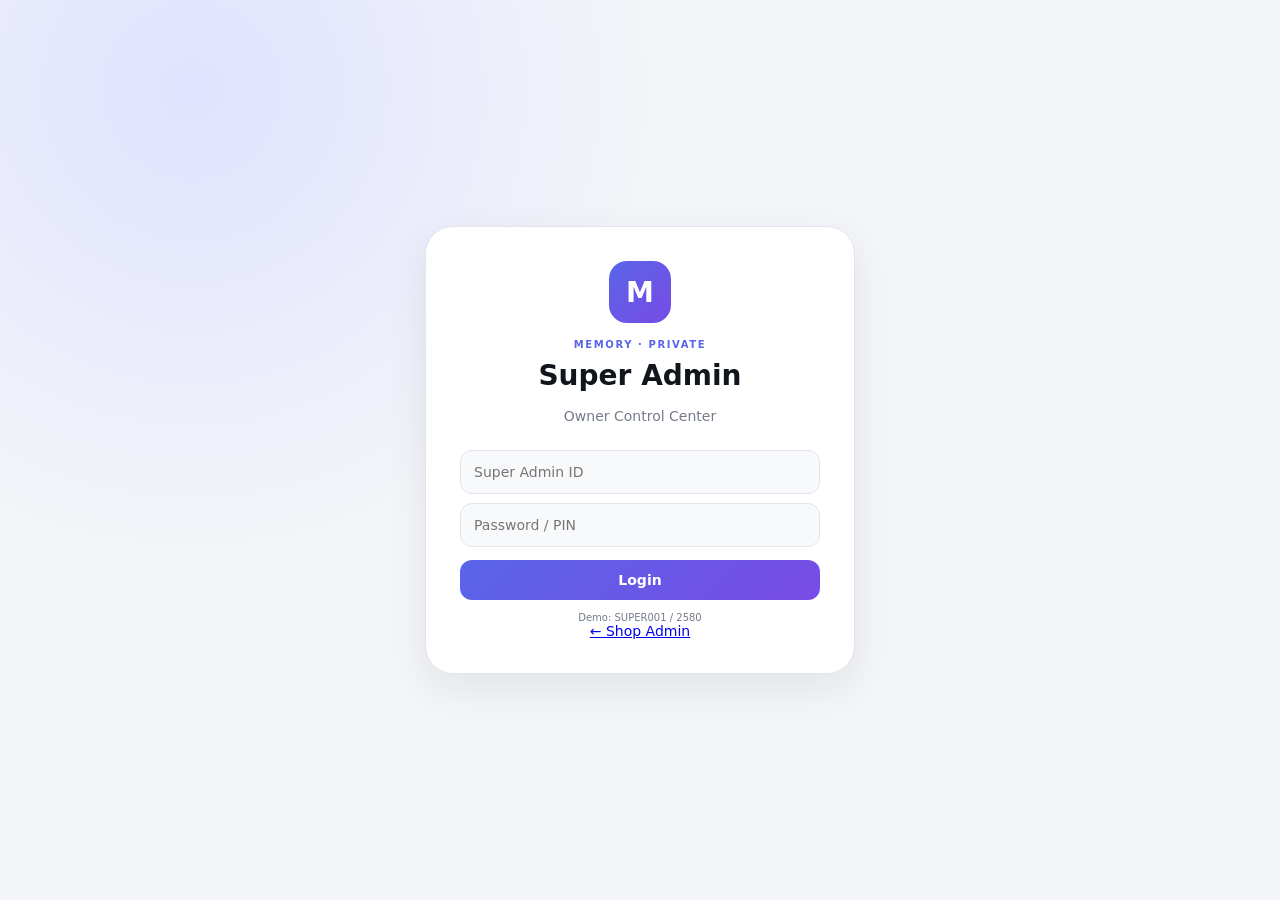
==== superadmin.html @ de791f58 "Create superadmin.html" ====
<!doctype html>
<html lang="hi">
<head>
<meta charset="utf-8"><meta name="viewport" content="width=device-width,initial-scale=1">
<title>MEMORY — Super Admin</title><link rel="stylesheet" href="style.css">
</head>
<body>
<div id="toast"></div>
<div id="login" class="screen">
 <div class="login-card"><div class="logo">M</div><span class="eyebrow">MEMORY · PRIVATE</span>
 <h1>Super Admin</h1><p>Owner Control Center</p>
 <input id="superId" placeholder="Super Admin ID"><input id="superPin" type="password" placeholder="Password / PIN">
 <button class="primary full" onclick="superLogin()">Login</button><small>Demo: SUPER001 / 2580</small>
 <a class="owner-link" href="index.html">← Shop Admin</a></div>
</div>
<div id="app" class="hidden">
 <aside id="sidebar"><div class="brand"><div class="brand-logo">M</div><div><b>MEMORY</b><small>Super Admin</small></div></div><nav id="nav"></nav><div class="userbox"><b>Super Admin</b><small>SUPER001</small></div></aside>
 <main><header><div class="head-left"><button class="menu" onclick="toggleSide()">☰</button><div><span class="eyebrow">MEMORY · SUPER ADMIN</span><h2 id="title">Dashboard</h2></div></div><div class="head-actions"><button class="icon-btn" onclick="theme()">◐</button><button class="avatar">SA</button></div></header><section id="content"></section></main>
</div>
<script src="script.js"></script>
</body></html>
---- style.css ----
*{box-sizing:border-box}
:root{--bg:#f4f5f8;--card:#fff;--soft:#f8f9fb;--text:#11151c;--muted:#747c89;--line:#e2e5eb;--accent:#5965e8;--accent2:#784be5;--good:#18a36b;--warn:#c8891c;--bad:#dc4d5a;--shadow:0 14px 40px rgba(20,25,40,.08)}
*{scrollbar-width:thin}body{margin:0;background:var(--bg);color:var(--text);font:14px Inter,system-ui,-apple-system,BlinkMacSystemFont,"Segoe UI",sans-serif}button,input,select,textarea{font:inherit}button{cursor:pointer;border:0}.hidden{display:none!important}
.screen{min-height:100vh;display:grid;place-items:center;padding:20px;background:radial-gradient(circle at 15% 10%,#dfe3ff,transparent 35%),var(--bg)}
.login-card{width:min(430px,100%);padding:34px;background:var(--card);border:1px solid var(--line);border-radius:28px;box-shadow:var(--shadow);text-align:center}.logo,.brand-logo{display:grid;place-items:center;background:linear-gradient(135deg,var(--accent),var(--accent2));color:#fff;font-weight:900}.logo{width:62px;height:62px;border-radius:18px;font-size:28px;margin:0 auto 12px}.eyebrow{font-size:10px;letter-spacing:1.6px;font-weight:900;color:var(--accent)}h1{font-size:28px;margin:8px 0}h2{margin:3px 0;font-size:22px}p,.muted{color:var(--muted);line-height:1.5}.login-card input,.field input,.field select,.field textarea{width:100%;padding:13px;border:1px solid var(--line);border-radius:12px;background:var(--soft);outline:0;margin-top:9px}.login-card small{display:block;color:var(--muted);font-size:10px;margin-top:12px}.primary{background:linear-gradient(135deg,var(--accent),var(--accent2));color:#fff;padding:12px 16px;border-radius:12px;font-weight:800}.full{width:100%;margin-top:13px}.secondary{background:var(--card);border:1px solid var(--line);color:var(--text);padding:11px 14px;border-radius:11px;font-weight:700}
aside{position:fixed;inset:0 auto 0 0;width:255px;background:#10131a;color:#e3e6ed;padding:19px 14px;z-index:20}.brand{display:flex;align-items:center;gap:10px;padding:4px 8px 22px}.brand-logo{width:40px;height:40px;border-radius:12px}.brand b{display:block}.brand small{display:block;color:#8e96a4;font-size:10px;margin-top:3px}.nav{width:100%;background:transparent;color:#969eac;text-align:left;padding:10px 12px;border-radius:11px;margin:2px 0}.nav:hover,.nav.active{background:#1d2230;color:#fff}.nav span{margin-left:9px}.userbox{position:absolute;bottom:15px;left:14px;right:14px;background:#191e28;padding:12px;border-radius:13px}.userbox b{display:block;font-size:11px}.userbox small{color:#89919f;font-size:10px}
main{margin-left:255px;min-height:100vh}header{height:82px;display:flex;justify-content:space-between;align-items:center;padding:14px 28px;background:var(--card);border-bottom:1px solid var(--line);position:sticky;top:0;z-index:10}.head-left{display:flex;align-items:center}.menu{display:none;width:40px;height:40px;border-radius:11px;background:var(--soft);border:1px solid var(--line);margin-right:10px}.head-actions{display:flex;gap:9px}.icon-btn,.avatar{width:40px;height:40px;border-radius:11px;background:var(--soft);border:1px solid var(--line)}.avatar{color:var(--accent);font-weight:800;background:#eceeff}
section{padding:28px;max-width:1500px}.hero{display:flex;justify-content:space-between;align-items:flex-end;gap:15px;margin-bottom:20px}.hero h1{margin:5px 0;font-size:29px}.actions{display:flex;gap:8px;flex-wrap:wrap}.stats{display:grid;grid-template-columns:repeat(4,1fr);gap:13px}.card{background:var(--card);border:1px solid var(--line);border-radius:19px;padding:18px;box-shadow:0 8px 25px rgba(20,25,40,.05)}.stat small{color:var(--muted)}.stat strong{display:block;font-size:26px;margin-top:7px}.trend{font-size:11px;color:var(--good);margin-top:5px}.grid{display:grid;grid-template-columns:repeat(4,1fr);gap:13px}.tile{background:var(--card);border:1px solid var(--line);border-radius:17px;padding:17px;text-align:left;box-shadow:0 8px 25px rgba(20,25,40,.04);transition:.18s}.tile:hover{transform:translateY(-2px);box-shadow:var(--shadow)}.tile .icon{font-size:22px}.tile b{display:block;margin-top:10px}.tile small{color:var(--muted)}.section{margin-top:20px}.section-head{display:flex;justify-content:space-between;align-items:center;gap:10px;margin-bottom:12px}.section-head h3{margin:0}.table-wrap{overflow:auto}.table{width:100%;border-collapse:collapse;font-size:12px}.table th,.table td{padding:12px 9px;border-bottom:1px solid var(--line);text-align:left;white-space:nowrap}.table th{font-size:10px;color:var(--muted)}.badge{display:inline-block;padding:5px 8px;border-radius:8px;background:#e9f8f1;color:var(--good);font-size:10px;font-weight:800}.badge.warn{background:#fff3db;color:var(--warn)}.badge.bad{background:#ffe8eb;color:var(--bad)}
.form-grid{display:grid;grid-template-columns:repeat(2,1fr);gap:12px}.field label{font-size:11px;color:var(--muted);font-weight:700}.switch{display:flex;align-items:center;justify-content:space-between;padding:13px;border:1px solid var(--line);border-radius:12px;background:var(--soft)}.switch input{width:20px;height:20px}.shop-select{min-width:220px;padding:11px;border:1px solid var(--line);border-radius:11px;background:var(--card)}
.control-row{display:grid;grid-template-columns:1.2fr 1fr auto;gap:10px;align-items:center;padding:12px 0;border-bottom:1px solid var(--line)}.control-row:last-child{border-bottom:0}.control-row input{padding:10px;border:1px solid var(--line);border-radius:10px;background:var(--soft);width:100%}
#toast{position:fixed;right:20px;bottom:20px;background:#171a22;color:#fff;padding:12px 16px;border-radius:12px;opacity:0;transform:translateY(8px);transition:.2s;z-index:99}#toast.show{opacity:1;transform:none}
body.dark{--bg:#0b0d12;--card:#151820;--soft:#1b1f29;--text:#f4f6f9;--muted:#9da5b3;--line:#282d38}body.dark header{background:#11141b}
@media(max-width:1000px){aside{transform:translateX(-100%);transition:.2s}aside.open{transform:translateX(0)}main{margin-left:0}.menu{display:block}section{padding:20px}.stats,.grid{grid-template-columns:1fr 1fr}}
@media(max-width:600px){header{padding:14px 15px}section{padding:15px}.hero{display:block}.hero .actions{margin-top:13px}.stats,.grid,.form-grid{grid-template-columns:1fr 1fr;gap:9px}.card{padding:14px}.control-row{grid-template-columns:1fr}.shop-select{width:100%}}
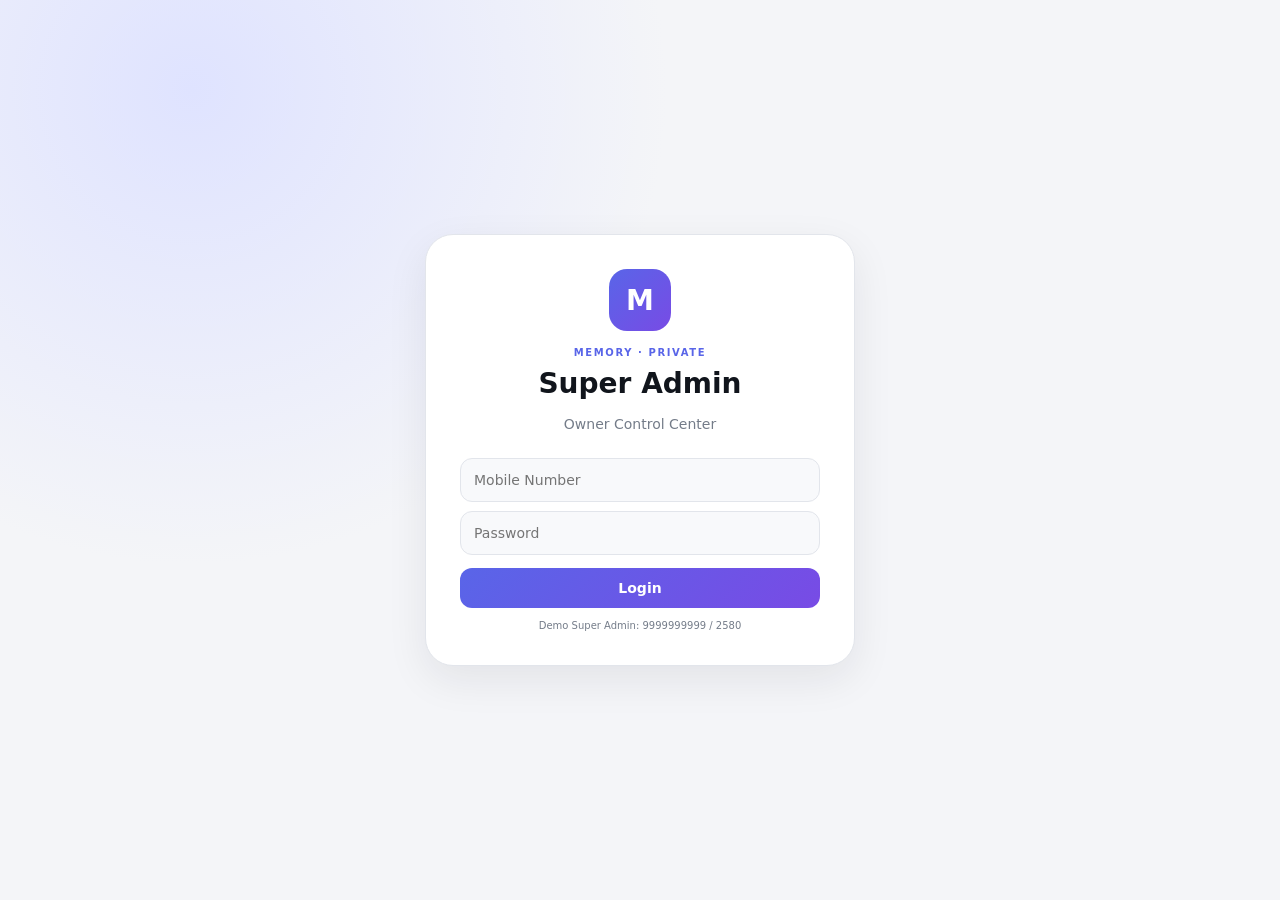
==== commit 84274717: "Update superadmin.html" ====
--- a/superadmin.html
+++ b/superadmin.html
@@ -1,21 +1,4 @@
-<!doctype html>
-<html lang="hi">
-<head>
-<meta charset="utf-8"><meta name="viewport" content="width=device-width,initial-scale=1">
-<title>MEMORY — Super Admin</title><link rel="stylesheet" href="style.css">
-</head>
-<body>
+<!doctype html><html lang="hi"><head><meta charset="utf-8"><meta name="viewport" content="width=device-width,initial-scale=1"><title>MEMORY — Super Admin</title><link rel="stylesheet" href="style.css"></head><body>
 <div id="toast"></div>
-<div id="login" class="screen">
- <div class="login-card"><div class="logo">M</div><span class="eyebrow">MEMORY · PRIVATE</span>
- <h1>Super Admin</h1><p>Owner Control Center</p>
- <input id="superId" placeholder="Super Admin ID"><input id="superPin" type="password" placeholder="Password / PIN">
- <button class="primary full" onclick="superLogin()">Login</button><small>Demo: SUPER001 / 2580</small>
- <a class="owner-link" href="index.html">← Shop Admin</a></div>
-</div>
-<div id="app" class="hidden">
- <aside id="sidebar"><div class="brand"><div class="brand-logo">M</div><div><b>MEMORY</b><small>Super Admin</small></div></div><nav id="nav"></nav><div class="userbox"><b>Super Admin</b><small>SUPER001</small></div></aside>
- <main><header><div class="head-left"><button class="menu" onclick="toggleSide()">☰</button><div><span class="eyebrow">MEMORY · SUPER ADMIN</span><h2 id="title">Dashboard</h2></div></div><div class="head-actions"><button class="icon-btn" onclick="theme()">◐</button><button class="avatar">SA</button></div></header><section id="content"></section></main>
-</div>
-<script src="script.js"></script>
-</body></html>+<div id="login" class="screen"><div class="login-card"><div class="logo">M</div><span class="eyebrow">MEMORY · PRIVATE</span><h1>Super Admin</h1><p>Owner Control Center</p><input id="superMobile" inputmode="numeric" placeholder="Mobile Number"><input id="superPassword" type="password" placeholder="Password"><button class="primary full" onclick="superLogin()">Login</button><small>Demo Super Admin: 9999999999 / 2580</small></div></div>
+<div id="app" class="hidden"><aside id="sidebar"><div class="brand"><div class="brand-logo">M</div><div><b>MEMORY</b><small>Super Admin</small></div></div><nav id="nav"></nav><div class="userbox"><b>Super Admin</b><small id="superMobileLabel"></small></div></aside><main><header><div class="head-left"><button class="menu" onclick="toggleSide()">☰</button><div><span class="eyebrow">MEMORY · SUPER ADMIN</span><h2 id="title">Dashboard</h2></div></div><div class="head-actions"><button class="icon-btn" onclick="theme()">◐</button><button class="avatar">SA</button></div></header><section id="content"></section></main></div><script src="script.js"></script></body></html>
--- a/style.css
+++ b/style.css
@@ -1,14 +1 @@
-*{box-sizing:border-box}
-:root{--bg:#f4f5f8;--card:#fff;--soft:#f8f9fb;--text:#11151c;--muted:#747c89;--line:#e2e5eb;--accent:#5965e8;--accent2:#784be5;--good:#18a36b;--warn:#c8891c;--bad:#dc4d5a;--shadow:0 14px 40px rgba(20,25,40,.08)}
-*{scrollbar-width:thin}body{margin:0;background:var(--bg);color:var(--text);font:14px Inter,system-ui,-apple-system,BlinkMacSystemFont,"Segoe UI",sans-serif}button,input,select,textarea{font:inherit}button{cursor:pointer;border:0}.hidden{display:none!important}
-.screen{min-height:100vh;display:grid;place-items:center;padding:20px;background:radial-gradient(circle at 15% 10%,#dfe3ff,transparent 35%),var(--bg)}
-.login-card{width:min(430px,100%);padding:34px;background:var(--card);border:1px solid var(--line);border-radius:28px;box-shadow:var(--shadow);text-align:center}.logo,.brand-logo{display:grid;place-items:center;background:linear-gradient(135deg,var(--accent),var(--accent2));color:#fff;font-weight:900}.logo{width:62px;height:62px;border-radius:18px;font-size:28px;margin:0 auto 12px}.eyebrow{font-size:10px;letter-spacing:1.6px;font-weight:900;color:var(--accent)}h1{font-size:28px;margin:8px 0}h2{margin:3px 0;font-size:22px}p,.muted{color:var(--muted);line-height:1.5}.login-card input,.field input,.field select,.field textarea{width:100%;padding:13px;border:1px solid var(--line);border-radius:12px;background:var(--soft);outline:0;margin-top:9px}.login-card small{display:block;color:var(--muted);font-size:10px;margin-top:12px}.primary{background:linear-gradient(135deg,var(--accent),var(--accent2));color:#fff;padding:12px 16px;border-radius:12px;font-weight:800}.full{width:100%;margin-top:13px}.secondary{background:var(--card);border:1px solid var(--line);color:var(--text);padding:11px 14px;border-radius:11px;font-weight:700}
-aside{position:fixed;inset:0 auto 0 0;width:255px;background:#10131a;color:#e3e6ed;padding:19px 14px;z-index:20}.brand{display:flex;align-items:center;gap:10px;padding:4px 8px 22px}.brand-logo{width:40px;height:40px;border-radius:12px}.brand b{display:block}.brand small{display:block;color:#8e96a4;font-size:10px;margin-top:3px}.nav{width:100%;background:transparent;color:#969eac;text-align:left;padding:10px 12px;border-radius:11px;margin:2px 0}.nav:hover,.nav.active{background:#1d2230;color:#fff}.nav span{margin-left:9px}.userbox{position:absolute;bottom:15px;left:14px;right:14px;background:#191e28;padding:12px;border-radius:13px}.userbox b{display:block;font-size:11px}.userbox small{color:#89919f;font-size:10px}
-main{margin-left:255px;min-height:100vh}header{height:82px;display:flex;justify-content:space-between;align-items:center;padding:14px 28px;background:var(--card);border-bottom:1px solid var(--line);position:sticky;top:0;z-index:10}.head-left{display:flex;align-items:center}.menu{display:none;width:40px;height:40px;border-radius:11px;background:var(--soft);border:1px solid var(--line);margin-right:10px}.head-actions{display:flex;gap:9px}.icon-btn,.avatar{width:40px;height:40px;border-radius:11px;background:var(--soft);border:1px solid var(--line)}.avatar{color:var(--accent);font-weight:800;background:#eceeff}
-section{padding:28px;max-width:1500px}.hero{display:flex;justify-content:space-between;align-items:flex-end;gap:15px;margin-bottom:20px}.hero h1{margin:5px 0;font-size:29px}.actions{display:flex;gap:8px;flex-wrap:wrap}.stats{display:grid;grid-template-columns:repeat(4,1fr);gap:13px}.card{background:var(--card);border:1px solid var(--line);border-radius:19px;padding:18px;box-shadow:0 8px 25px rgba(20,25,40,.05)}.stat small{color:var(--muted)}.stat strong{display:block;font-size:26px;margin-top:7px}.trend{font-size:11px;color:var(--good);margin-top:5px}.grid{display:grid;grid-template-columns:repeat(4,1fr);gap:13px}.tile{background:var(--card);border:1px solid var(--line);border-radius:17px;padding:17px;text-align:left;box-shadow:0 8px 25px rgba(20,25,40,.04);transition:.18s}.tile:hover{transform:translateY(-2px);box-shadow:var(--shadow)}.tile .icon{font-size:22px}.tile b{display:block;margin-top:10px}.tile small{color:var(--muted)}.section{margin-top:20px}.section-head{display:flex;justify-content:space-between;align-items:center;gap:10px;margin-bottom:12px}.section-head h3{margin:0}.table-wrap{overflow:auto}.table{width:100%;border-collapse:collapse;font-size:12px}.table th,.table td{padding:12px 9px;border-bottom:1px solid var(--line);text-align:left;white-space:nowrap}.table th{font-size:10px;color:var(--muted)}.badge{display:inline-block;padding:5px 8px;border-radius:8px;background:#e9f8f1;color:var(--good);font-size:10px;font-weight:800}.badge.warn{background:#fff3db;color:var(--warn)}.badge.bad{background:#ffe8eb;color:var(--bad)}
-.form-grid{display:grid;grid-template-columns:repeat(2,1fr);gap:12px}.field label{font-size:11px;color:var(--muted);font-weight:700}.switch{display:flex;align-items:center;justify-content:space-between;padding:13px;border:1px solid var(--line);border-radius:12px;background:var(--soft)}.switch input{width:20px;height:20px}.shop-select{min-width:220px;padding:11px;border:1px solid var(--line);border-radius:11px;background:var(--card)}
-.control-row{display:grid;grid-template-columns:1.2fr 1fr auto;gap:10px;align-items:center;padding:12px 0;border-bottom:1px solid var(--line)}.control-row:last-child{border-bottom:0}.control-row input{padding:10px;border:1px solid var(--line);border-radius:10px;background:var(--soft);width:100%}
-#toast{position:fixed;right:20px;bottom:20px;background:#171a22;color:#fff;padding:12px 16px;border-radius:12px;opacity:0;transform:translateY(8px);transition:.2s;z-index:99}#toast.show{opacity:1;transform:none}
-body.dark{--bg:#0b0d12;--card:#151820;--soft:#1b1f29;--text:#f4f6f9;--muted:#9da5b3;--line:#282d38}body.dark header{background:#11141b}
-@media(max-width:1000px){aside{transform:translateX(-100%);transition:.2s}aside.open{transform:translateX(0)}main{margin-left:0}.menu{display:block}section{padding:20px}.stats,.grid{grid-template-columns:1fr 1fr}}
-@media(max-width:600px){header{padding:14px 15px}section{padding:15px}.hero{display:block}.hero .actions{margin-top:13px}.stats,.grid,.form-grid{grid-template-columns:1fr 1fr;gap:9px}.card{padding:14px}.control-row{grid-template-columns:1fr}.shop-select{width:100%}}
+*{box-sizing:border-box}:root{--bg:#f4f5f8;--card:#fff;--soft:#f8f9fb;--text:#11151c;--muted:#747c89;--line:#e2e5eb;--accent:#5965e8;--accent2:#784be5;--good:#18a36b;--bad:#dc4d5a;--shadow:0 14px 40px rgba(20,25,40,.08)}body{margin:0;background:var(--bg);color:var(--text);font:14px system-ui,-apple-system,sans-serif}.hidden{display:none!important}button,input,select{font:inherit}button{cursor:pointer;border:0}.screen{min-height:100vh;display:grid;place-items:center;padding:20px;background:radial-gradient(circle at 15% 10%,#dfe3ff,transparent 35%),var(--bg)}.login-card{width:min(430px,100%);padding:34px;background:var(--card);border:1px solid var(--line);border-radius:28px;box-shadow:var(--shadow);text-align:center}.logo,.brand-logo{display:grid;place-items:center;background:linear-gradient(135deg,var(--accent),var(--accent2));color:#fff;font-weight:900}.logo{width:62px;height:62px;border-radius:18px;font-size:28px;margin:auto auto 12px}.eyebrow{font-size:10px;letter-spacing:1.6px;font-weight:900;color:var(--accent)}h1{font-size:28px;margin:8px 0}h2{margin:3px 0;font-size:22px}p,.muted{color:var(--muted);line-height:1.5}.login-card input{width:100%;padding:13px;border:1px solid var(--line);border-radius:12px;background:var(--soft);outline:0;margin-top:9px}.login-card small{display:block;color:var(--muted);font-size:10px;margin-top:12px}.primary{background:linear-gradient(135deg,var(--accent),var(--accent2));color:#fff;padding:12px 16px;border-radius:12px;font-weight:800}.full{width:100%;margin-top:13px}.owner-link{display:block;margin-top:20px;color:var(--accent);font-weight:800;text-decoration:none;font-size:12px}aside{position:fixed;inset:0 auto 0 0;width:255px;background:#10131a;color:#e3e6ed;padding:19px 14px;z-index:20}.brand{display:flex;align-items:center;gap:10px;padding:4px 8px 22px}.brand-logo{width:40px;height:40px;border-radius:12px}.brand b{display:block}.brand small{display:block;color:#8e96a4;font-size:10px;margin-top:3px}.nav{width:100%;background:transparent;color:#969eac;text-align:left;padding:10px 12px;border-radius:11px;margin:2px 0}.nav:hover,.nav.active{background:#1d2230;color:#fff}.nav span{margin-left:9px}.userbox{position:absolute;bottom:15px;left:14px;right:14px;background:#191e28;padding:12px;border-radius:13px}.userbox b{display:block;font-size:11px}.userbox small{color:#89919f;font-size:10px}main{margin-left:255px;min-height:100vh}header{height:82px;display:flex;justify-content:space-between;align-items:center;padding:14px 28px;background:var(--card);border-bottom:1px solid var(--line);position:sticky;top:0;z-index:10}.head-left{display:flex;align-items:center}.menu{display:none;width:40px;height:40px;border-radius:11px;background:var(--soft);border:1px solid var(--line);margin-right:10px}.head-actions{display:flex;gap:9px}.icon-btn,.avatar{width:40px;height:40px;border-radius:11px;background:var(--soft);border:1px solid var(--line)}.avatar{color:var(--accent);font-weight:800;background:#eceeff}section{padding:28px;max-width:1500px}.hero{display:flex;justify-content:space-between;align-items:flex-end;gap:15px;margin-bottom:20px}.hero h1{margin:5px 0;font-size:29px}.actions{display:flex;gap:8px;flex-wrap:wrap}.stats{display:grid;grid-template-columns:repeat(4,1fr);gap:13px}.card{background:var(--card);border:1px solid var(--line);border-radius:19px;padding:18px;box-shadow:0 8px 25px rgba(20,25,40,.05)}.stat small{color:var(--muted)}.stat strong{display:block;font-size:26px;margin-top:7px}.trend{font-size:11px;color:var(--good);margin-top:5px}.grid{display:grid;grid-template-columns:repeat(4,1fr);gap:13px}.tile{background:var(--card);border:1px solid var(--line);border-radius:17px;padding:17px;text-align:left;box-shadow:0 8px 25px rgba(20,25,40,.04)}.tile .icon{font-size:22px}.tile b{display:block;margin-top:10px}.tile small{color:var(--muted)}.section{margin-top:20px}.section-head{display:flex;justify-content:space-between;align-items:center;margin-bottom:12px}.table-wrap{overflow:auto}.table{width:100%;border-collapse:collapse;font-size:12px}.table th,.table td{padding:12px 9px;border-bottom:1px solid var(--line);text-align:left;white-space:nowrap}.table th{font-size:10px;color:var(--muted)}.badge{display:inline-block;padding:5px 8px;border-radius:8px;background:#e9f8f1;color:var(--good);font-size:10px;font-weight:800}.badge.bad{background:#ffe8eb;color:var(--bad)}.secondary{background:var(--card);border:1px solid var(--line);color:var(--text);padding:10px 13px;border-radius:10px;font-weight:700}.form-grid{display:grid;grid-template-columns:repeat(2,1fr);gap:12px}.field label{display:block;font-size:11px;color:var(--muted);font-weight:700}.field input,.field select{width:100%;padding:11px;border:1px solid var(--line);border-radius:10px;background:var(--soft);margin-top:6px}.control-row{display:grid;grid-template-columns:1.1fr 1fr auto;gap:10px;align-items:center;padding:12px 0;border-bottom:1px solid var(--line)}.control-row input[type=text]{width:100%;padding:10px;border:1px solid var(--line);border-radius:9px;background:var(--soft)}.switch{display:flex;align-items:center;gap:7px;font-size:11px}.shop-select{padding:10px;border:1px solid var(--line);border-radius:10px;background:var(--card)}#toast{position:fixed;right:20px;bottom:20px;background:#171a22;color:#fff;padding:12px 16px;border-radius:12px;opacity:0;transform:translateY(8px);transition:.2s;z-index:99}#toast.show{opacity:1;transform:none}body.dark{--bg:#0b0d12;--card:#151820;--soft:#1b1f29;--text:#f4f6f9;--muted:#9da5b3;--line:#282d38}@media(max-width:1000px){aside{transform:translateX(-100%);transition:.2s}aside.open{transform:none}main{margin-left:0}.menu{display:block}section{padding:20px}.stats,.grid{grid-template-columns:1fr 1fr}}@media(max-width:600px){header{padding:14px 15px}section{padding:15px}.hero{display:block}.hero .actions{margin-top:13px}.stats,.grid,.form-grid{grid-template-columns:1fr 1fr}.control-row{grid-template-columns:1fr}.shop-select{width:100%}}
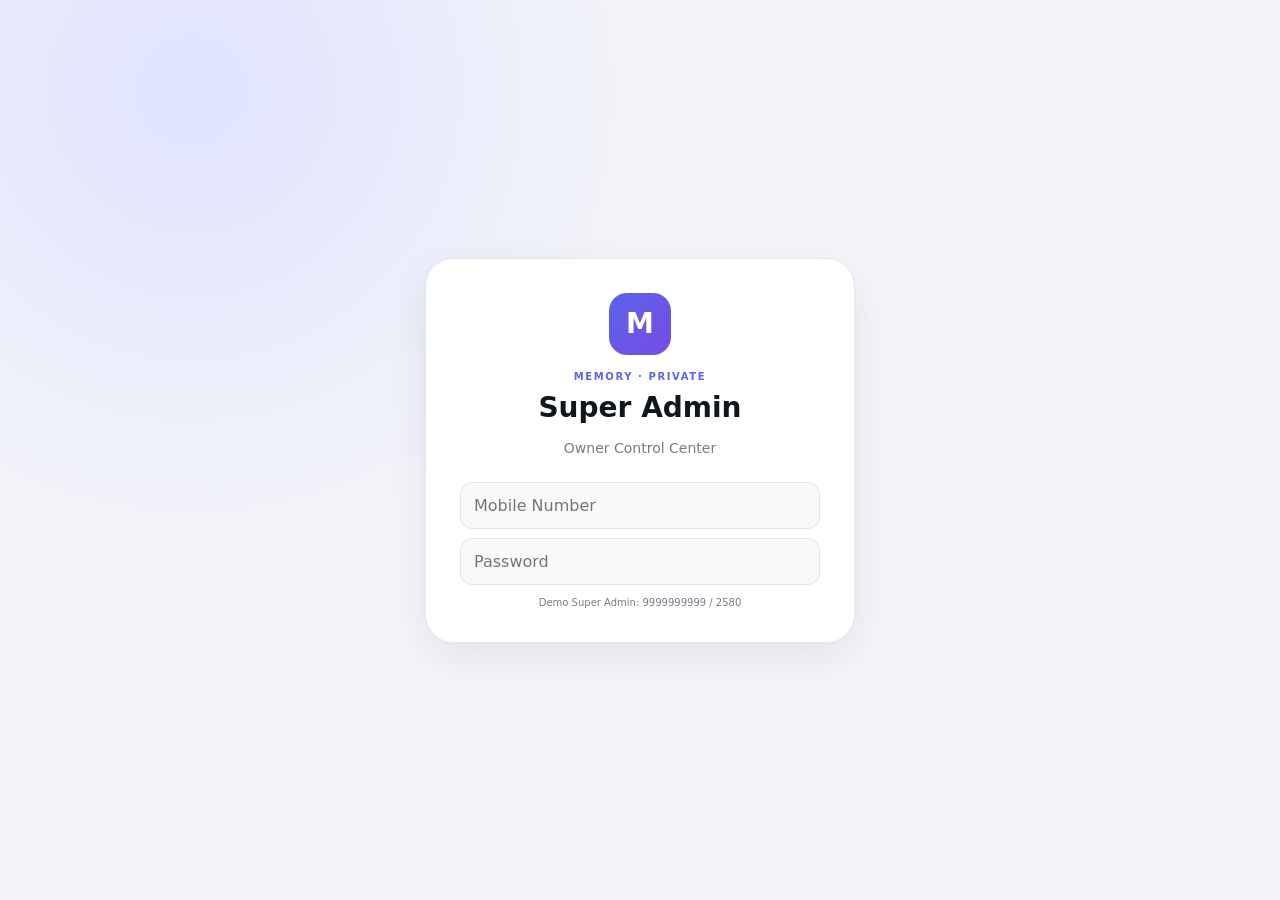
==== commit 970096f3: "Update superadmin.html" ====
--- a/superadmin.html
+++ b/superadmin.html
@@ -1,4 +1,4 @@
-<!doctype html><html lang="hi"><head><meta charset="utf-8"><meta name="viewport" content="width=device-width,initial-scale=1"><title>MEMORY — Super Admin</title><link rel="stylesheet" href="style.css"></head><body>
-<div id="toast"></div>
-<div id="login" class="screen"><div class="login-card"><div class="logo">M</div><span class="eyebrow">MEMORY · PRIVATE</span><h1>Super Admin</h1><p>Owner Control Center</p><input id="superMobile" inputmode="numeric" placeholder="Mobile Number"><input id="superPassword" type="password" placeholder="Password"><button class="primary full" onclick="superLogin()">Login</button><small>Demo Super Admin: 9999999999 / 2580</small></div></div>
-<div id="app" class="hidden"><aside id="sidebar"><div class="brand"><div class="brand-logo">M</div><div><b>MEMORY</b><small>Super Admin</small></div></div><nav id="nav"></nav><div class="userbox"><b>Super Admin</b><small id="superMobileLabel"></small></div></aside><main><header><div class="head-left"><button class="menu" onclick="toggleSide()">☰</button><div><span class="eyebrow">MEMORY · SUPER ADMIN</span><h2 id="title">Dashboard</h2></div></div><div class="head-actions"><button class="icon-btn" onclick="theme()">◐</button><button class="avatar">SA</button></div></header><section id="content"></section></main></div><script src="script.js"></script></body></html>+<!doctype html><html lang="hi"><head><meta charset="utf-8"><meta name="viewport" content="width=device-width,initial-scale=1,maximum-scale=1,user-scalable=no"><title>MEMORY — Super Admin</title><link rel="stylesheet" href="style.css"></head><body>
+<div id="toast"></div><div id="drawerBackdrop" class="drawer-backdrop" onclick="closeSide()"></div>
+<div id="login" class="screen"><div class="login-card"><div class="logo">M</div><span class="eyebrow">MEMORY · PRIVATE</span><h1>Super Admin</h1><p>Owner Control Center</p><input id="superMobile" inputmode="numeric" placeholder="Mobile Number"><input id="superPassword" type="password" placeholder="Password"><small>Demo Super Admin: 9999999999 / 2580</small></div></div>
+<div id="app" class="hidden"><aside id="sidebar"><div class="brand"><div class="brand-logo">M</div><div><b>MEMORY</b><small>Super Admin</small></div></div><nav id="nav"></nav><div class="userbox"><b>Super Admin</b><small id="superMobileLabel"></small></div></aside><main><header><div class="head-left"><button class="menu" onclick="toggleSide()">☰</button><div><span class="eyebrow">MEMORY · SUPER ADMIN</span><h2 id="title">Dashboard</h2></div></div><div class="head-actions"><button class="icon-btn" onclick="theme()">◐</button><button class="avatar" id="shopAvatar">M</button></div></header><section id="content"></section></main></div><script src="script.js"></script></body></html>
--- a/style.css
+++ b/style.css
@@ -1 +1,2 @@
-*{box-sizing:border-box}:root{--bg:#f4f5f8;--card:#fff;--soft:#f8f9fb;--text:#11151c;--muted:#747c89;--line:#e2e5eb;--accent:#5965e8;--accent2:#784be5;--good:#18a36b;--bad:#dc4d5a;--shadow:0 14px 40px rgba(20,25,40,.08)}body{margin:0;background:var(--bg);color:var(--text);font:14px system-ui,-apple-system,sans-serif}.hidden{display:none!important}button,input,select{font:inherit}button{cursor:pointer;border:0}.screen{min-height:100vh;display:grid;place-items:center;padding:20px;background:radial-gradient(circle at 15% 10%,#dfe3ff,transparent 35%),var(--bg)}.login-card{width:min(430px,100%);padding:34px;background:var(--card);border:1px solid var(--line);border-radius:28px;box-shadow:var(--shadow);text-align:center}.logo,.brand-logo{display:grid;place-items:center;background:linear-gradient(135deg,var(--accent),var(--accent2));color:#fff;font-weight:900}.logo{width:62px;height:62px;border-radius:18px;font-size:28px;margin:auto auto 12px}.eyebrow{font-size:10px;letter-spacing:1.6px;font-weight:900;color:var(--accent)}h1{font-size:28px;margin:8px 0}h2{margin:3px 0;font-size:22px}p,.muted{color:var(--muted);line-height:1.5}.login-card input{width:100%;padding:13px;border:1px solid var(--line);border-radius:12px;background:var(--soft);outline:0;margin-top:9px}.login-card small{display:block;color:var(--muted);font-size:10px;margin-top:12px}.primary{background:linear-gradient(135deg,var(--accent),var(--accent2));color:#fff;padding:12px 16px;border-radius:12px;font-weight:800}.full{width:100%;margin-top:13px}.owner-link{display:block;margin-top:20px;color:var(--accent);font-weight:800;text-decoration:none;font-size:12px}aside{position:fixed;inset:0 auto 0 0;width:255px;background:#10131a;color:#e3e6ed;padding:19px 14px;z-index:20}.brand{display:flex;align-items:center;gap:10px;padding:4px 8px 22px}.brand-logo{width:40px;height:40px;border-radius:12px}.brand b{display:block}.brand small{display:block;color:#8e96a4;font-size:10px;margin-top:3px}.nav{width:100%;background:transparent;color:#969eac;text-align:left;padding:10px 12px;border-radius:11px;margin:2px 0}.nav:hover,.nav.active{background:#1d2230;color:#fff}.nav span{margin-left:9px}.userbox{position:absolute;bottom:15px;left:14px;right:14px;background:#191e28;padding:12px;border-radius:13px}.userbox b{display:block;font-size:11px}.userbox small{color:#89919f;font-size:10px}main{margin-left:255px;min-height:100vh}header{height:82px;display:flex;justify-content:space-between;align-items:center;padding:14px 28px;background:var(--card);border-bottom:1px solid var(--line);position:sticky;top:0;z-index:10}.head-left{display:flex;align-items:center}.menu{display:none;width:40px;height:40px;border-radius:11px;background:var(--soft);border:1px solid var(--line);margin-right:10px}.head-actions{display:flex;gap:9px}.icon-btn,.avatar{width:40px;height:40px;border-radius:11px;background:var(--soft);border:1px solid var(--line)}.avatar{color:var(--accent);font-weight:800;background:#eceeff}section{padding:28px;max-width:1500px}.hero{display:flex;justify-content:space-between;align-items:flex-end;gap:15px;margin-bottom:20px}.hero h1{margin:5px 0;font-size:29px}.actions{display:flex;gap:8px;flex-wrap:wrap}.stats{display:grid;grid-template-columns:repeat(4,1fr);gap:13px}.card{background:var(--card);border:1px solid var(--line);border-radius:19px;padding:18px;box-shadow:0 8px 25px rgba(20,25,40,.05)}.stat small{color:var(--muted)}.stat strong{display:block;font-size:26px;margin-top:7px}.trend{font-size:11px;color:var(--good);margin-top:5px}.grid{display:grid;grid-template-columns:repeat(4,1fr);gap:13px}.tile{background:var(--card);border:1px solid var(--line);border-radius:17px;padding:17px;text-align:left;box-shadow:0 8px 25px rgba(20,25,40,.04)}.tile .icon{font-size:22px}.tile b{display:block;margin-top:10px}.tile small{color:var(--muted)}.section{margin-top:20px}.section-head{display:flex;justify-content:space-between;align-items:center;margin-bottom:12px}.table-wrap{overflow:auto}.table{width:100%;border-collapse:collapse;font-size:12px}.table th,.table td{padding:12px 9px;border-bottom:1px solid var(--line);text-align:left;white-space:nowrap}.table th{font-size:10px;color:var(--muted)}.badge{display:inline-block;padding:5px 8px;border-radius:8px;background:#e9f8f1;color:var(--good);font-size:10px;font-weight:800}.badge.bad{background:#ffe8eb;color:var(--bad)}.secondary{background:var(--card);border:1px solid var(--line);color:var(--text);padding:10px 13px;border-radius:10px;font-weight:700}.form-grid{display:grid;grid-template-columns:repeat(2,1fr);gap:12px}.field label{display:block;font-size:11px;color:var(--muted);font-weight:700}.field input,.field select{width:100%;padding:11px;border:1px solid var(--line);border-radius:10px;background:var(--soft);margin-top:6px}.control-row{display:grid;grid-template-columns:1.1fr 1fr auto;gap:10px;align-items:center;padding:12px 0;border-bottom:1px solid var(--line)}.control-row input[type=text]{width:100%;padding:10px;border:1px solid var(--line);border-radius:9px;background:var(--soft)}.switch{display:flex;align-items:center;gap:7px;font-size:11px}.shop-select{padding:10px;border:1px solid var(--line);border-radius:10px;background:var(--card)}#toast{position:fixed;right:20px;bottom:20px;background:#171a22;color:#fff;padding:12px 16px;border-radius:12px;opacity:0;transform:translateY(8px);transition:.2s;z-index:99}#toast.show{opacity:1;transform:none}body.dark{--bg:#0b0d12;--card:#151820;--soft:#1b1f29;--text:#f4f6f9;--muted:#9da5b3;--line:#282d38}@media(max-width:1000px){aside{transform:translateX(-100%);transition:.2s}aside.open{transform:none}main{margin-left:0}.menu{display:block}section{padding:20px}.stats,.grid{grid-template-columns:1fr 1fr}}@media(max-width:600px){header{padding:14px 15px}section{padding:15px}.hero{display:block}.hero .actions{margin-top:13px}.stats,.grid,.form-grid{grid-template-columns:1fr 1fr}.control-row{grid-template-columns:1fr}.shop-select{width:100%}}+*{box-sizing:border-box}:root{--bg:#f4f5f8;--card:#fff;--soft:#f8f9fb;--text:#11151c;--muted:#747c89;--line:#e2e5eb;--accent:#5965e8;--accent2:#784be5;--good:#18a36b;--bad:#dc4d5a;--warn:#c8891c;--shadow:0 14px 40px rgba(20,25,40,.08)}body{margin:0;background:var(--bg);color:var(--text);font:14px system-ui,-apple-system,sans-serif}.hidden{display:none!important}button,input,select{font:inherit}button{cursor:pointer;border:0}.screen{min-height:100vh;display:grid;place-items:center;padding:20px;background:radial-gradient(circle at 15% 10%,#dfe3ff,transparent 35%),var(--bg)}.login-card{width:min(430px,100%);padding:34px;background:var(--card);border:1px solid var(--line);border-radius:28px;box-shadow:var(--shadow);text-align:center}.logo,.brand-logo{display:grid;place-items:center;background:linear-gradient(135deg,var(--accent),var(--accent2));color:#fff;font-weight:900}.logo{width:62px;height:62px;border-radius:18px;font-size:28px;margin:auto auto 12px}.eyebrow{font-size:10px;letter-spacing:1.6px;font-weight:900;color:var(--accent)}h1{font-size:28px;margin:8px 0}h2{margin:3px 0;font-size:22px}h3{margin:0 0 8px}p,.muted{color:var(--muted);line-height:1.5}.login-card input{width:100%;padding:13px;border:1px solid var(--line);border-radius:12px;background:var(--soft);outline:0;margin-top:9px}.login-card small{display:block;color:var(--muted);font-size:10px;margin-top:12px}.primary{background:linear-gradient(135deg,var(--accent),var(--accent2));color:#fff;padding:12px 16px;border-radius:12px;font-weight:800}.full{width:100%;margin-top:13px}.secondary{background:var(--card);border:1px solid var(--line);color:var(--text);padding:10px 13px;border-radius:10px;font-weight:700}.danger{color:#fff;background:var(--bad);padding:10px 13px;border-radius:10px;font-weight:700}aside{position:fixed;inset:0 auto 0 0;width:255px;background:#10131a;color:#e3e6ed;padding:19px 14px;z-index:20}.brand{display:flex;align-items:center;gap:10px;padding:4px 8px 22px}.brand-logo{width:40px;height:40px;border-radius:12px}.brand b{display:block}.brand small{display:block;color:#8e96a4;font-size:10px;margin-top:3px}.nav{width:100%;background:transparent;color:#969eac;text-align:left;padding:10px 12px;border-radius:11px;margin:2px 0}.nav:hover,.nav.active{background:#1d2230;color:#fff}.nav span{margin-left:9px}.userbox{position:absolute;bottom:15px;left:14px;right:14px;background:#191e28;padding:12px;border-radius:13px}.userbox b{display:block;font-size:11px}.userbox small{color:#89919f;font-size:10px}main{margin-left:255px;min-height:100vh}header{height:82px;display:flex;justify-content:space-between;align-items:center;padding:14px 28px;background:var(--card);border-bottom:1px solid var(--line);position:sticky;top:0;z-index:10}.head-left{display:flex;align-items:center}.menu{display:none;width:40px;height:40px;border-radius:11px;background:var(--soft);border:1px solid var(--line);margin-right:10px}.head-actions{display:flex;gap:9px}.icon-btn,.avatar{width:40px;height:40px;border-radius:11px;background:var(--soft);border:1px solid var(--line)}.avatar{color:var(--accent);font-weight:800;background:#eceeff}section{padding:28px;max-width:1500px}.hero{display:flex;justify-content:space-between;align-items:flex-end;gap:15px;margin-bottom:20px}.hero h1{margin:5px 0;font-size:29px}.actions{display:flex;gap:8px;flex-wrap:wrap}.stats{display:grid;grid-template-columns:repeat(4,1fr);gap:13px}.card{background:var(--card);border:1px solid var(--line);border-radius:19px;padding:18px;box-shadow:0 8px 25px rgba(20,25,40,.05)}.stat small{color:var(--muted)}.stat strong{display:block;font-size:26px;margin-top:7px}.trend{font-size:11px;color:var(--good);margin-top:5px}.grid{display:grid;grid-template-columns:repeat(4,1fr);gap:13px}.tile{background:var(--card);border:1px solid var(--line);border-radius:17px;padding:17px;text-align:left;box-shadow:0 8px 25px rgba(20,25,40,.04)}.tile .icon{font-size:22px}.tile b{display:block;margin-top:10px}.tile small{color:var(--muted)}.section{margin-top:20px}.section-head{display:flex;justify-content:space-between;align-items:center;gap:10px;margin-bottom:12px}.table-wrap{overflow:auto}.table{width:100%;border-collapse:collapse;font-size:12px}.table th,.table td{padding:12px 9px;border-bottom:1px solid var(--line);text-align:left;white-space:nowrap}.table th{font-size:10px;color:var(--muted)}.badge{display:inline-block;padding:5px 8px;border-radius:8px;background:#e9f8f1;color:var(--good);font-size:10px;font-weight:800}.badge.bad{background:#ffe8eb;color:var(--bad)}.badge.warn{background:#fff3db;color:var(--warn)}.form-grid{display:grid;grid-template-columns:repeat(2,1fr);gap:12px}.field label{display:block;font-size:11px;color:var(--muted);font-weight:700}.field input,.field select{width:100%;padding:11px;border:1px solid var(--line);border-radius:10px;background:var(--soft);margin-top:6px}.control-row{display:grid;grid-template-columns:1.1fr 1fr auto;gap:10px;align-items:center;padding:12px 0;border-bottom:1px solid var(--line)}.control-row input[type=text]{width:100%;padding:10px;border:1px solid var(--line);border-radius:9px;background:var(--soft)}.switch{display:flex;align-items:center;gap:7px;font-size:11px}.shop-select{padding:10px;border:1px solid var(--line);border-radius:10px;background:var(--card)}.small-actions{display:flex;gap:6px;flex-wrap:wrap}#toast{position:fixed;right:20px;bottom:20px;background:#171a22;color:#fff;padding:12px 16px;border-radius:12px;opacity:0;transform:translateY(8px);transition:.2s;z-index:99}#toast.show{opacity:1;transform:none}body.dark{--bg:#0b0d12;--card:#151820;--soft:#1b1f29;--text:#f4f6f9;--muted:#9da5b3;--line:#282d38}@media(max-width:1000px){aside{transform:translateX(-100%);transition:.2s}aside.open{transform:none}main{margin-left:0}.menu{display:block}section{padding:20px}.stats,.grid{grid-template-columns:1fr 1fr}}@media(max-width:600px){header{padding:14px 15px}section{padding:15px}.hero{display:block}.hero .actions{margin-top:13px}.stats,.grid,.form-grid{grid-template-columns:1fr 1fr}.control-row{grid-template-columns:1fr}.shop-select{width:100%}}
+html,body{max-width:100%;overflow-x:hidden;touch-action:pan-y;overscroll-behavior-x:none}input,select,button{font-size:16px}.drawer-backdrop{display:none;position:fixed;inset:0;background:rgba(0,0,0,.35);z-index:15}body.drawer-open .drawer-backdrop{display:block}@keyframes loginShake{0%,100%{transform:translateX(0);background:#fff}20%{transform:translateX(-10px);background:#ffe4e7}40%{transform:translateX(10px);background:#ffe4e7}60%{transform:translateX(-8px);background:#ffe4e7}80%{transform:translateX(8px);background:#ffe4e7}}.login-card.login-error{animation:loginShake .42s ease;background:#ffe4e7;border-color:#e14d5b}.login-card.login-error input{border-color:#e14d5b}body.dark .login-card.login-error{background:#3a171c}body.dark .login-card.login-error input{border-color:#e14d5b}
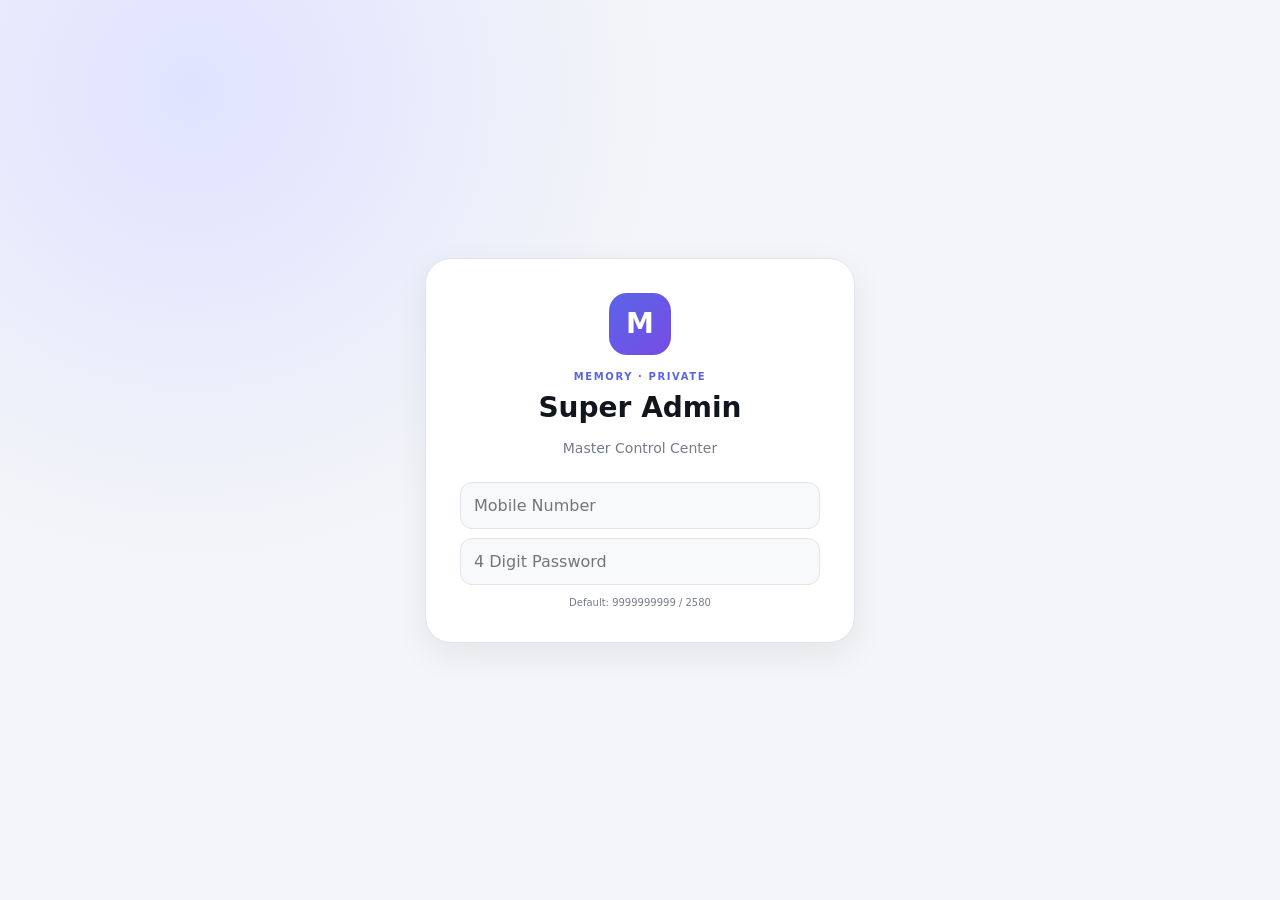
==== commit 419bf523: "Update superadmin.html" ====
--- a/superadmin.html
+++ b/superadmin.html
@@ -1,4 +1,3 @@
-<!doctype html><html lang="hi"><head><meta charset="utf-8"><meta name="viewport" content="width=device-width,initial-scale=1,maximum-scale=1,user-scalable=no"><title>MEMORY — Super Admin</title><link rel="stylesheet" href="style.css"></head><body>
-<div id="toast"></div><div id="drawerBackdrop" class="drawer-backdrop" onclick="closeSide()"></div>
-<div id="login" class="screen"><div class="login-card"><div class="logo">M</div><span class="eyebrow">MEMORY · PRIVATE</span><h1>Super Admin</h1><p>Owner Control Center</p><input id="superMobile" inputmode="numeric" placeholder="Mobile Number"><input id="superPassword" type="password" placeholder="Password"><small>Demo Super Admin: 9999999999 / 2580</small></div></div>
-<div id="app" class="hidden"><aside id="sidebar"><div class="brand"><div class="brand-logo">M</div><div><b>MEMORY</b><small>Super Admin</small></div></div><nav id="nav"></nav><div class="userbox"><b>Super Admin</b><small id="superMobileLabel"></small></div></aside><main><header><div class="head-left"><button class="menu" onclick="toggleSide()">☰</button><div><span class="eyebrow">MEMORY · SUPER ADMIN</span><h2 id="title">Dashboard</h2></div></div><div class="head-actions"><button class="icon-btn" onclick="theme()">◐</button><button class="avatar" id="shopAvatar">M</button></div></header><section id="content"></section></main></div><script src="script.js"></script></body></html>+<!doctype html><html lang="hi"><head><meta charset="utf-8"><meta name="viewport" content="width=device-width,initial-scale=1,maximum-scale=1,user-scalable=no"><title>MEMORY — Super Admin</title><link rel="stylesheet" href="style.css"></head><body><div id="toast"></div><div id="drawerBackdrop" onclick="closeSide()"></div>
+<div id="login" class="screen"><div class="login-card"><div class="logo">M</div><span class="eyebrow">MEMORY · PRIVATE</span><h1>Super Admin</h1><p>Master Control Center</p><input id="superMobile" inputmode="numeric" maxlength="15" placeholder="Mobile Number"><input id="superPassword" type="password" inputmode="numeric" maxlength="4" placeholder="4 Digit Password"><small>Default: 9999999999 / 2580</small></div></div>
+<div id="app" class="hidden"><aside id="sidebar"><div class="brand"><div class="brand-logo">M</div><div><b>MEMORY</b><small>Super Admin</small></div></div><nav id="nav"></nav><div class="userbox"><b>Super Admin</b><small id="superMobileLabel"></small></div></aside><main><header><div class="head-left"><button class="menu" onclick="toggleSide()">☰</button><div><span class="eyebrow">MEMORY · SUPER ADMIN</span><h2 id="title">Dashboard</h2></div></div><div class="head-actions"><button class="icon-btn" onclick="toggleTheme()">◐</button><button class="avatar">M</button></div></header><section id="content"></section></main></div><script src="script.js"></script></body></html>
--- a/style.css
+++ b/style.css
@@ -1,2 +1 @@
-*{box-sizing:border-box}:root{--bg:#f4f5f8;--card:#fff;--soft:#f8f9fb;--text:#11151c;--muted:#747c89;--line:#e2e5eb;--accent:#5965e8;--accent2:#784be5;--good:#18a36b;--bad:#dc4d5a;--warn:#c8891c;--shadow:0 14px 40px rgba(20,25,40,.08)}body{margin:0;background:var(--bg);color:var(--text);font:14px system-ui,-apple-system,sans-serif}.hidden{display:none!important}button,input,select{font:inherit}button{cursor:pointer;border:0}.screen{min-height:100vh;display:grid;place-items:center;padding:20px;background:radial-gradient(circle at 15% 10%,#dfe3ff,transparent 35%),var(--bg)}.login-card{width:min(430px,100%);padding:34px;background:var(--card);border:1px solid var(--line);border-radius:28px;box-shadow:var(--shadow);text-align:center}.logo,.brand-logo{display:grid;place-items:center;background:linear-gradient(135deg,var(--accent),var(--accent2));color:#fff;font-weight:900}.logo{width:62px;height:62px;border-radius:18px;font-size:28px;margin:auto auto 12px}.eyebrow{font-size:10px;letter-spacing:1.6px;font-weight:900;color:var(--accent)}h1{font-size:28px;margin:8px 0}h2{margin:3px 0;font-size:22px}h3{margin:0 0 8px}p,.muted{color:var(--muted);line-height:1.5}.login-card input{width:100%;padding:13px;border:1px solid var(--line);border-radius:12px;background:var(--soft);outline:0;margin-top:9px}.login-card small{display:block;color:var(--muted);font-size:10px;margin-top:12px}.primary{background:linear-gradient(135deg,var(--accent),var(--accent2));color:#fff;padding:12px 16px;border-radius:12px;font-weight:800}.full{width:100%;margin-top:13px}.secondary{background:var(--card);border:1px solid var(--line);color:var(--text);padding:10px 13px;border-radius:10px;font-weight:700}.danger{color:#fff;background:var(--bad);padding:10px 13px;border-radius:10px;font-weight:700}aside{position:fixed;inset:0 auto 0 0;width:255px;background:#10131a;color:#e3e6ed;padding:19px 14px;z-index:20}.brand{display:flex;align-items:center;gap:10px;padding:4px 8px 22px}.brand-logo{width:40px;height:40px;border-radius:12px}.brand b{display:block}.brand small{display:block;color:#8e96a4;font-size:10px;margin-top:3px}.nav{width:100%;background:transparent;color:#969eac;text-align:left;padding:10px 12px;border-radius:11px;margin:2px 0}.nav:hover,.nav.active{background:#1d2230;color:#fff}.nav span{margin-left:9px}.userbox{position:absolute;bottom:15px;left:14px;right:14px;background:#191e28;padding:12px;border-radius:13px}.userbox b{display:block;font-size:11px}.userbox small{color:#89919f;font-size:10px}main{margin-left:255px;min-height:100vh}header{height:82px;display:flex;justify-content:space-between;align-items:center;padding:14px 28px;background:var(--card);border-bottom:1px solid var(--line);position:sticky;top:0;z-index:10}.head-left{display:flex;align-items:center}.menu{display:none;width:40px;height:40px;border-radius:11px;background:var(--soft);border:1px solid var(--line);margin-right:10px}.head-actions{display:flex;gap:9px}.icon-btn,.avatar{width:40px;height:40px;border-radius:11px;background:var(--soft);border:1px solid var(--line)}.avatar{color:var(--accent);font-weight:800;background:#eceeff}section{padding:28px;max-width:1500px}.hero{display:flex;justify-content:space-between;align-items:flex-end;gap:15px;margin-bottom:20px}.hero h1{margin:5px 0;font-size:29px}.actions{display:flex;gap:8px;flex-wrap:wrap}.stats{display:grid;grid-template-columns:repeat(4,1fr);gap:13px}.card{background:var(--card);border:1px solid var(--line);border-radius:19px;padding:18px;box-shadow:0 8px 25px rgba(20,25,40,.05)}.stat small{color:var(--muted)}.stat strong{display:block;font-size:26px;margin-top:7px}.trend{font-size:11px;color:var(--good);margin-top:5px}.grid{display:grid;grid-template-columns:repeat(4,1fr);gap:13px}.tile{background:var(--card);border:1px solid var(--line);border-radius:17px;padding:17px;text-align:left;box-shadow:0 8px 25px rgba(20,25,40,.04)}.tile .icon{font-size:22px}.tile b{display:block;margin-top:10px}.tile small{color:var(--muted)}.section{margin-top:20px}.section-head{display:flex;justify-content:space-between;align-items:center;gap:10px;margin-bottom:12px}.table-wrap{overflow:auto}.table{width:100%;border-collapse:collapse;font-size:12px}.table th,.table td{padding:12px 9px;border-bottom:1px solid var(--line);text-align:left;white-space:nowrap}.table th{font-size:10px;color:var(--muted)}.badge{display:inline-block;padding:5px 8px;border-radius:8px;background:#e9f8f1;color:var(--good);font-size:10px;font-weight:800}.badge.bad{background:#ffe8eb;color:var(--bad)}.badge.warn{background:#fff3db;color:var(--warn)}.form-grid{display:grid;grid-template-columns:repeat(2,1fr);gap:12px}.field label{display:block;font-size:11px;color:var(--muted);font-weight:700}.field input,.field select{width:100%;padding:11px;border:1px solid var(--line);border-radius:10px;background:var(--soft);margin-top:6px}.control-row{display:grid;grid-template-columns:1.1fr 1fr auto;gap:10px;align-items:center;padding:12px 0;border-bottom:1px solid var(--line)}.control-row input[type=text]{width:100%;padding:10px;border:1px solid var(--line);border-radius:9px;background:var(--soft)}.switch{display:flex;align-items:center;gap:7px;font-size:11px}.shop-select{padding:10px;border:1px solid var(--line);border-radius:10px;background:var(--card)}.small-actions{display:flex;gap:6px;flex-wrap:wrap}#toast{position:fixed;right:20px;bottom:20px;background:#171a22;color:#fff;padding:12px 16px;border-radius:12px;opacity:0;transform:translateY(8px);transition:.2s;z-index:99}#toast.show{opacity:1;transform:none}body.dark{--bg:#0b0d12;--card:#151820;--soft:#1b1f29;--text:#f4f6f9;--muted:#9da5b3;--line:#282d38}@media(max-width:1000px){aside{transform:translateX(-100%);transition:.2s}aside.open{transform:none}main{margin-left:0}.menu{display:block}section{padding:20px}.stats,.grid{grid-template-columns:1fr 1fr}}@media(max-width:600px){header{padding:14px 15px}section{padding:15px}.hero{display:block}.hero .actions{margin-top:13px}.stats,.grid,.form-grid{grid-template-columns:1fr 1fr}.control-row{grid-template-columns:1fr}.shop-select{width:100%}}
-html,body{max-width:100%;overflow-x:hidden;touch-action:pan-y;overscroll-behavior-x:none}input,select,button{font-size:16px}.drawer-backdrop{display:none;position:fixed;inset:0;background:rgba(0,0,0,.35);z-index:15}body.drawer-open .drawer-backdrop{display:block}@keyframes loginShake{0%,100%{transform:translateX(0);background:#fff}20%{transform:translateX(-10px);background:#ffe4e7}40%{transform:translateX(10px);background:#ffe4e7}60%{transform:translateX(-8px);background:#ffe4e7}80%{transform:translateX(8px);background:#ffe4e7}}.login-card.login-error{animation:loginShake .42s ease;background:#ffe4e7;border-color:#e14d5b}.login-card.login-error input{border-color:#e14d5b}body.dark .login-card.login-error{background:#3a171c}body.dark .login-card.login-error input{border-color:#e14d5b}
+*{box-sizing:border-box}html,body{margin:0;max-width:100%;overflow-x:hidden;touch-action:pan-y;overscroll-behavior-x:none}:root{--bg:#f4f5f8;--card:#fff;--soft:#f8f9fb;--text:#11151c;--muted:#747c89;--line:#e1e4ea;--accent:#5965e8;--accent2:#784be5;--good:#169b66;--bad:#d94755;--warn:#c58416;--shadow:0 12px 34px rgba(20,25,40,.07)}body{background:var(--bg);color:var(--text);font:14px system-ui,-apple-system,sans-serif}body.dark{--bg:#0b0d12;--card:#151820;--soft:#1b1f29;--text:#f4f6f9;--muted:#9da5b3;--line:#292e39}button,input,select,textarea{font:inherit}button{cursor:pointer}input,select,textarea{outline:none} .hidden{display:none!important}.screen{min-height:100vh;display:grid;place-items:center;padding:20px;background:radial-gradient(circle at 15% 10%,#dfe3ff,transparent 35%),var(--bg)}.login-card{width:min(430px,100%);padding:34px;background:var(--card);border:1px solid var(--line);border-radius:26px;box-shadow:var(--shadow);text-align:center}.logo,.brand-logo{display:grid;place-items:center;background:linear-gradient(135deg,var(--accent),var(--accent2));color:white;font-weight:900}.logo{width:62px;height:62px;border-radius:18px;font-size:28px;margin:auto auto 12px}.eyebrow{font-size:10px;letter-spacing:1.6px;font-weight:900;color:var(--accent)}h1{font-size:28px;margin:8px 0}h2{margin:3px 0;font-size:22px}h3{margin:0 0 8px}p,.muted{color:var(--muted);line-height:1.5}.login-card input{width:100%;padding:13px;border:1px solid var(--line);border-radius:12px;background:var(--soft);margin-top:9px;font-size:16px}.login-card small{display:block;color:var(--muted);font-size:10px;margin-top:12px}@keyframes shake{0%,100%{transform:translateX(0);background:var(--card)}25%{transform:translateX(-10px);background:#ffe2e5}50%{transform:translateX(10px);background:#ffe2e5}75%{transform:translateX(-7px);background:#ffe2e5}}.login-error{animation:shake .4s ease;border-color:var(--bad)!important}aside{position:fixed;inset:0 auto 0 0;width:255px;background:#10131a;color:#e5e8ee;padding:19px 14px;z-index:30}.brand{display:flex;align-items:center;gap:10px;padding:4px 8px 22px}.brand-logo{width:40px;height:40px;border-radius:12px}.brand b{display:block}.brand small{display:block;color:#89919e;font-size:10px;margin-top:3px}.nav{width:100%;background:transparent;color:#9ba2af;text-align:left;padding:10px 12px;border:0;border-radius:11px;margin:2px 0}.nav:hover,.nav.active{background:#1d2230;color:white}.nav span{margin-left:9px}.userbox{position:absolute;bottom:15px;left:14px;right:14px;background:#191e28;padding:12px;border-radius:13px}.userbox b{display:block;font-size:11px}.userbox small{color:#89919e;font-size:10px}main{margin-left:255px;min-height:100vh}header{height:82px;display:flex;justify-content:space-between;align-items:center;padding:14px 28px;background:var(--card);border-bottom:1px solid var(--line);position:sticky;top:0;z-index:20}.head-left{display:flex;align-items:center}.menu{display:none;width:40px;height:40px;border-radius:11px;background:var(--soft);border:1px solid var(--line);margin-right:10px}.head-actions{display:flex;gap:9px}.icon-btn,.avatar{width:40px;height:40px;border-radius:11px;background:var(--soft);border:1px solid var(--line)}.avatar{color:var(--accent);font-weight:900;background:#eceeff}section{padding:28px;max-width:1600px}.hero{display:flex;justify-content:space-between;align-items:flex-end;gap:15px;margin-bottom:20px}.actions{display:flex;gap:8px;flex-wrap:wrap}.primary,.secondary,.danger{padding:11px 14px;border-radius:11px;font-weight:800;border:0}.primary{color:#fff;background:linear-gradient(135deg,var(--accent),var(--accent2))}.secondary{color:var(--text);background:var(--card);border:1px solid var(--line)}.danger{color:#fff;background:var(--bad)}.stats,.grid{display:grid;grid-template-columns:repeat(4,1fr);gap:13px}.card,.tile{background:var(--card);border:1px solid var(--line);border-radius:18px;padding:18px;box-shadow:0 8px 24px rgba(20,25,40,.04)}.stat small{color:var(--muted)}.stat strong{display:block;font-size:26px;margin-top:6px}.trend{font-size:11px;color:var(--good);margin-top:4px}.tile{text-align:left;width:100%}.tile .ico{font-size:23px}.tile b{display:block;margin-top:9px}.tile small{color:var(--muted)}.section{margin-top:20px}.section-head{display:flex;justify-content:space-between;align-items:center;gap:10px;margin-bottom:12px}.table-wrap{overflow:auto}.table{width:100%;border-collapse:collapse;font-size:12px}.table th,.table td{padding:12px 9px;border-bottom:1px solid var(--line);text-align:left;white-space:nowrap}.table th{color:var(--muted);font-size:10px}.badge{display:inline-block;padding:5px 8px;border-radius:8px;background:#e8f8f0;color:var(--good);font-size:10px;font-weight:800}.badge.bad{background:#ffe7ea;color:var(--bad)}.badge.warn{background:#fff2d8;color:var(--warn)}.form-grid{display:grid;grid-template-columns:repeat(2,1fr);gap:12px}.field label{display:block;font-size:11px;color:var(--muted);font-weight:800}.field input,.field select,.field textarea{width:100%;padding:11px;border:1px solid var(--line);border-radius:10px;background:var(--soft);margin-top:6px}.control-row{display:grid;grid-template-columns:1.2fr 1fr auto;gap:10px;align-items:center;padding:12px 0;border-bottom:1px solid var(--line)}.control-row input{width:100%;padding:10px;border:1px solid var(--line);border-radius:9px;background:var(--soft)}.switch{display:flex;align-items:center;gap:6px;font-size:11px}.module-grid{display:grid;grid-template-columns:repeat(3,1fr);gap:12px}.metric{display:flex;justify-content:space-between;padding:12px 0;border-bottom:1px solid var(--line)}#toast{position:fixed;right:20px;bottom:20px;background:#171a22;color:#fff;padding:12px 16px;border-radius:12px;opacity:0;transform:translateY(8px);transition:.2s;z-index:99}#toast.show{opacity:1;transform:none}#drawerBackdrop{display:none;position:fixed;inset:0;background:rgba(0,0,0,.35);z-index:25}body.drawer-open #drawerBackdrop{display:block}@media(max-width:1000px){aside{transform:translateX(-100%);transition:.2s}aside.open{transform:none}main{margin-left:0}.menu{display:block}.stats,.grid{grid-template-columns:1fr 1fr}.module-grid{grid-template-columns:1fr 1fr}section{padding:20px}}@media(max-width:600px){header{padding:14px 15px}section{padding:15px}.hero{display:block}.hero .actions{margin-top:13px}.stats,.grid,.form-grid,.module-grid{grid-template-columns:1fr 1fr}.control-row{grid-template-columns:1fr}.actions{margin-top:12px}}
